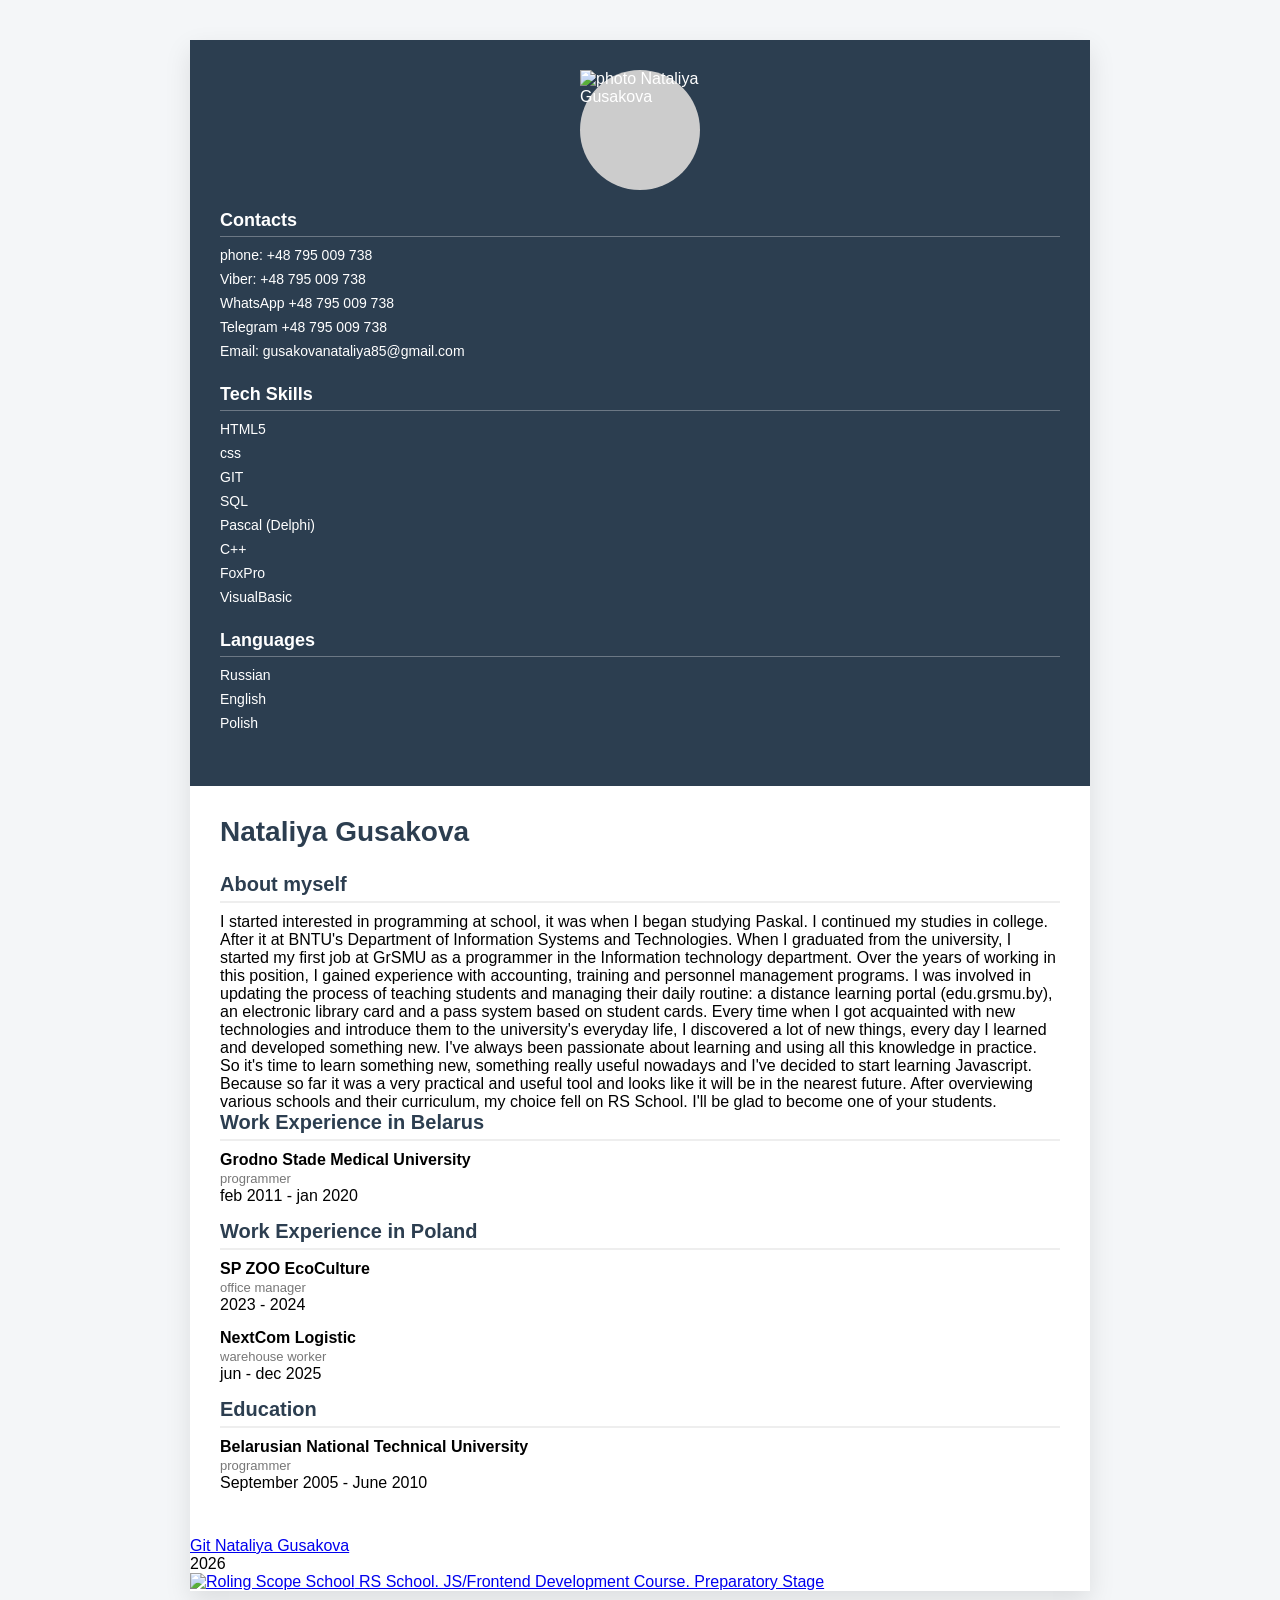
==== index.html @ f9a49e25 "feat: add photo file and link in index file" ====
<!DOCTYPE html>
<html lang="en">
<head>
    <meta charset="UTF-8">
    <meta name="viewport" content="width=device-width, initial-scale=1.0">
    <title>CV Nataliya Gusakova</title>
    <link rel="stylesheet" href="style.css">
</head>
<body>
    <div class="cv-container">
        <aside class="sidebar">
            <div class="profile-photo">
                <img src="" alt="photo Nataliya Gusakova">
            </div>
            <h2>Contacts</h2>
            <ul>
                <li>phone: +48 795 009 738</li>
                <li>Viber: +48 795 009 738</li>
                <li>WhatsApp +48 795 009 738</li>
                <li>Telegram +48 795 009 738</li>
                <li>Email: gusakovanataliya85@gmail.com</li>
            </ul>
            <h2>Tech Skills</h2>
            <ul>
                <li>HTML5</li>
                <li>css</li>
                <li>GIT</li>
                <li>SQL</li>
                <li>Pascal (Delphi)</li>
                <li>C++</li>
                <li>FoxPro</li>
                <li>VisualBasic</li>
            </ul>
            <h2>Languages</h2>
            <ul>
                <li>Russian</li>
                <li>English</li>
                <li>Polish</li>
            </ul>
        </aside>

        <main class="main">
            <div class="header">
                <h1>Nataliya Gusakova</h1>
            </div>
            <section class="section">
                <h2>About myself</h2>
                <p>
                    I started interested in programming at school, it was when I began studying Paskal.
I continued my studies in college.  After it at BNTU's Department of Information Systems and Technologies.
When I graduated from the university, I started my first job at GrSMU as a programmer in the Information technology department.
Over the years of working in this position, I gained experience with accounting, training and personnel management programs. I was involved in updating the process of teaching students and managing their daily routine: a distance learning portal (edu.grsmu.by), an electronic library card and a pass system based on student cards.
Every time when I got acquainted with new technologies and introduce them to the university's everyday life, I discovered a lot of new things, every day I learned and developed something new.
I've always been passionate about learning and using all this knowledge in practice. So it's time to learn something new, something really useful nowadays and I've decided to start learning Javascript. Because so far it was a very practical and useful tool and looks like it will be in the nearest future. 
After overviewing various schools and their curriculum, my choice fell on RS School. I'll be glad to become one of your students.
                </p>
            </section>

            <section class="section">
                <h2>Work Experience in Belarus</h2>
                <div class="job">
                    <h3>Grodno Stade Medical University</h3>
                    <span>programmer</span>
                    <p>feb 2011 - jan 2020</p>
                </div>

                <h2>Work Experience in Poland</h2>

                <div class="job">
                    <h3>SP ZOO EcoCulture</h3>
                    <span>office manager</span>
                    <p>2023 - 2024</p>
                </div>

                <div class="job">
                    <h3>NextCom Logistic</h3>
                    <span>warehouse worker</span>
                    <p>jun - dec 2025</p>
                </div>
            </section>

            <section class="section">
                <h2>Education</h2>
                <div class="job">
                    <h3>Belarusian National Technical University</h3>
                    <span>programmer</span>
                    <p>September 2005 - June 2010</p>
                </div>
            </section>

        </main>
         <footer>
            <a href="https://github.com/nataliyagus/">Git Nataliya Gusakova</a>
            <p>    2026    </p>
            <a href="https://github.com/rolling-scopes-school/tasks/blob/master/tasks/cv/rs-school-logo.svg">
                <img class="logo" src="https://raw.githubusercontent.com/rolling-scopes-school/tasks/0b9490ff1b5493242c862130c81d9c9edaa16f8a/tasks/cv/rs-school-logo.svg" alt="Roling Scope School">
            </a>
            <a href="https://app.rs.school/course/student/dashboard?course=js-fe-preschool-2026q1"> RS School. JS/Frontend Development Course. Preparatory Stage</a>

        </footer>

    </div>
</body>
</html>
---- style.css ----
*{
  margin: 0;
  padding: 0;
  box-sizing: border-box;
  font-family: Arial, Helvetica, sans-serif;
}

body {
  background-color: #f4f6f8;
  padding: 40px;
}

.cv-container{
  max-width: 900px;
  margin: auto;
  background: white;
  display: grid;
  grid-template-columns: 300px lfr;
  box-shadow: 0 10px 25px rgba(0,0,0,0.1);
}
/*sidebar*/
.sidebar{
  background: #2c3e50;
  color: #ffffff;
  padding: 30px;
}

.profile-photo{
  width: 120px;
  height: 120px;
  border-radius: 50%;
  background: #CCCCCC;
  margin: auto;
  margin-bottom: 20px;
 }
 .sidebar h2{
  margin-bottom: 10px;
  font-size: 18px;
  border-bottom: 1px solid rgba(255,255,255,0.3);
  padding-bottom: 5px;
 }
 .sidebar ul{
  list-style: none;
  margin-bottom: 25px;
 }
 .sidebar li{
  margin: 8px 0;
  font-size: 14px;
 }

 /*Main*/
 .main{
  padding: 30px;
 }
 .header{
  margin-bottom: 25px;
 }
.header h1 {
  color: #2c3e50;
  font-size: 28px;
 }
.header p {
  color: #555555;
  margin-top: 5px;
 }
.section h2{
  font-size: 20px;
  margin-bottom: 10px;
  color: #2c3e50;
  border-bottom: 2px solid #eeeeee;
  padding-bottom: 5px;
 }
 .job{
  margin-bottom: 15px;
 }
 .job h3{
  font-size: 16px;
 }
 .job span{
  font-size: 13px;
  color: #777777;
 }
 .skills{
  display: flex;
  flex-wrap: wrap;
  gap: 10px;
 }
 .skill{
  background: #ecf0f1;
  padding: 6px 10px;
  border-radius: 6px;
  font-size: 13px;
 }
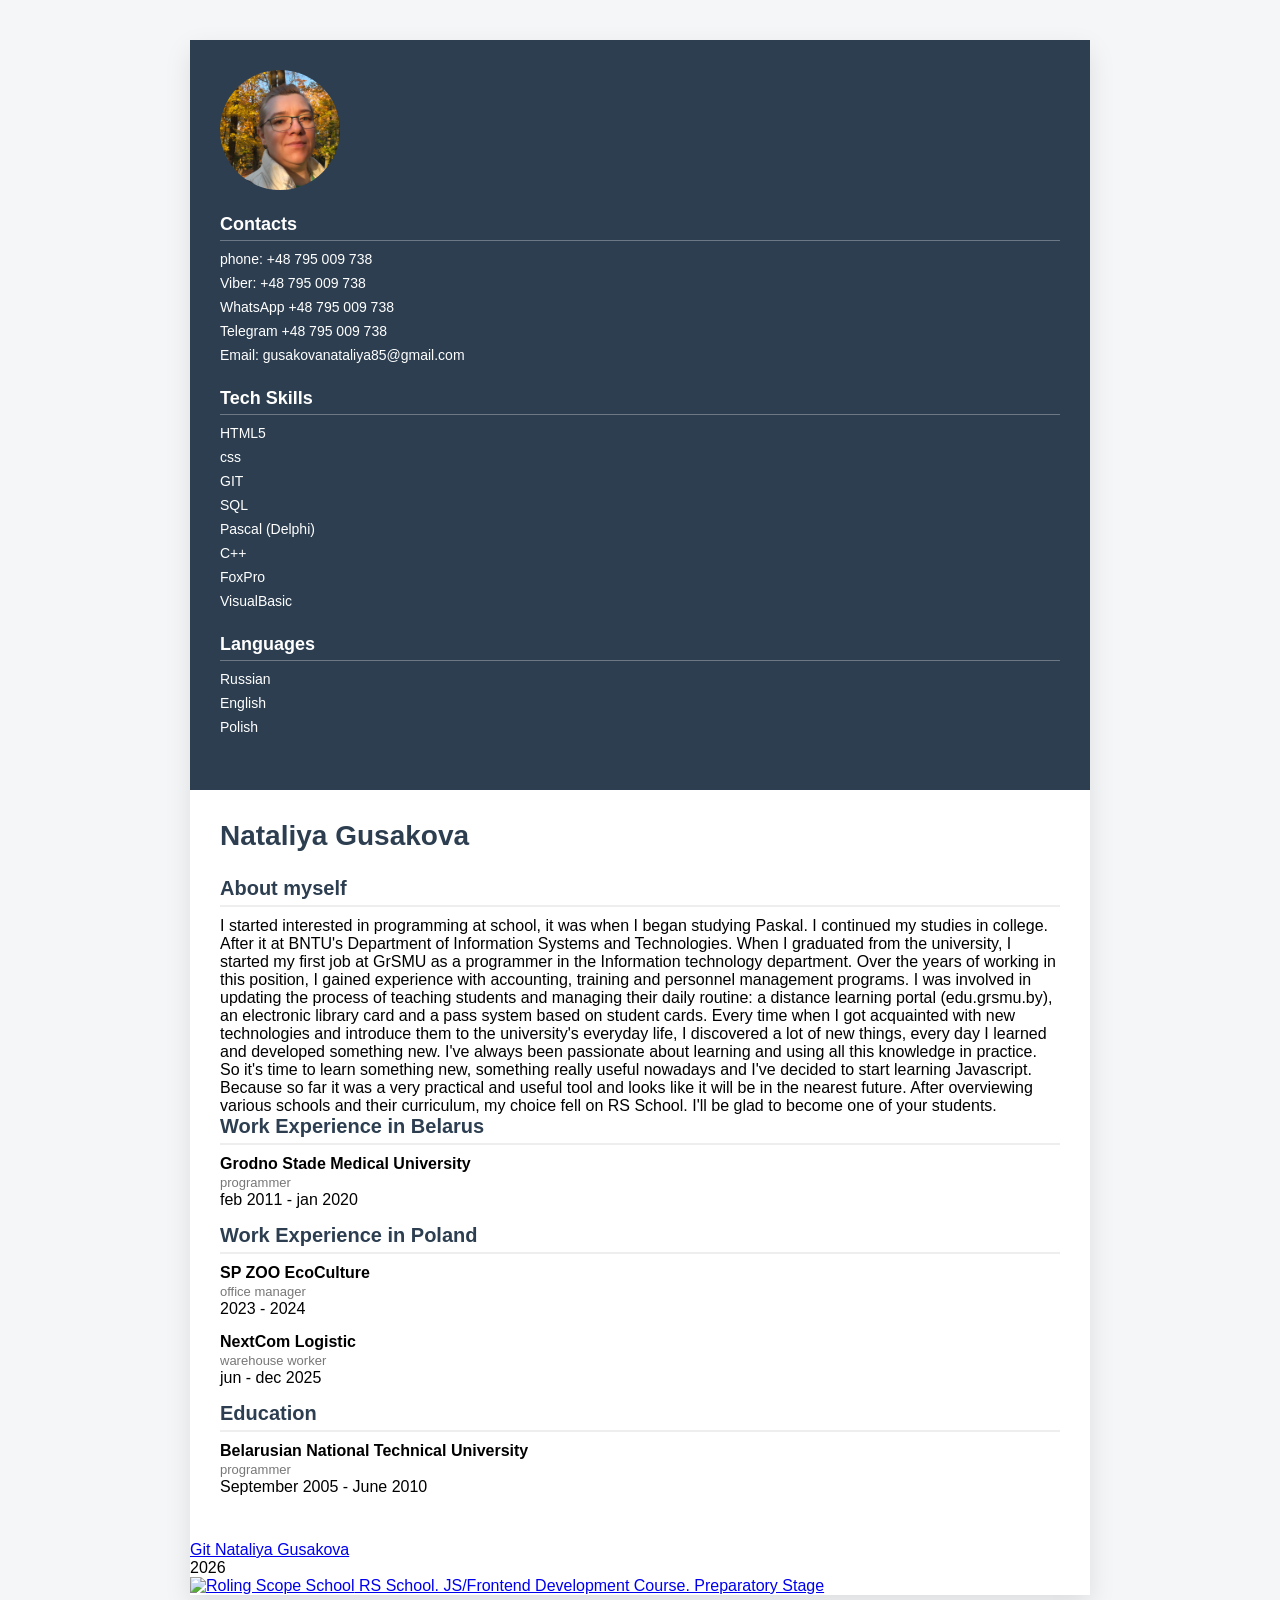
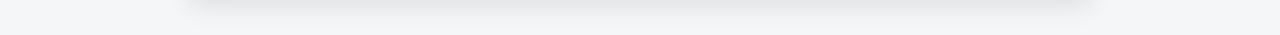
==== commit d9e6a6c8: "feat: correct style and link photo" ====
--- a/index.html
+++ b/index.html
@@ -9,8 +9,8 @@
 <body>
     <div class="cv-container">
         <aside class="sidebar">
-            <div class="profile-photo">
-                <img src="" alt="photo Nataliya Gusakova">
+            <div>
+                <img class="profile-photo" src="photo.jpg" alt="photo Nataliya Gusakova">
             </div>
             <h2>Contacts</h2>
             <ul>
--- a/style.css
+++ b/style.css
@@ -32,6 +32,8 @@
   background: #CCCCCC;
   margin: auto;
   margin-bottom: 20px;
+  object-fit: cover;
+  object-position: center;
  }
  .sidebar h2{
   margin-bottom: 10px;
@@ -91,3 +93,7 @@
   border-radius: 6px;
   font-size: 13px;
  }
+ .logo{
+  height: 50px;
+  width: auto;
+ }
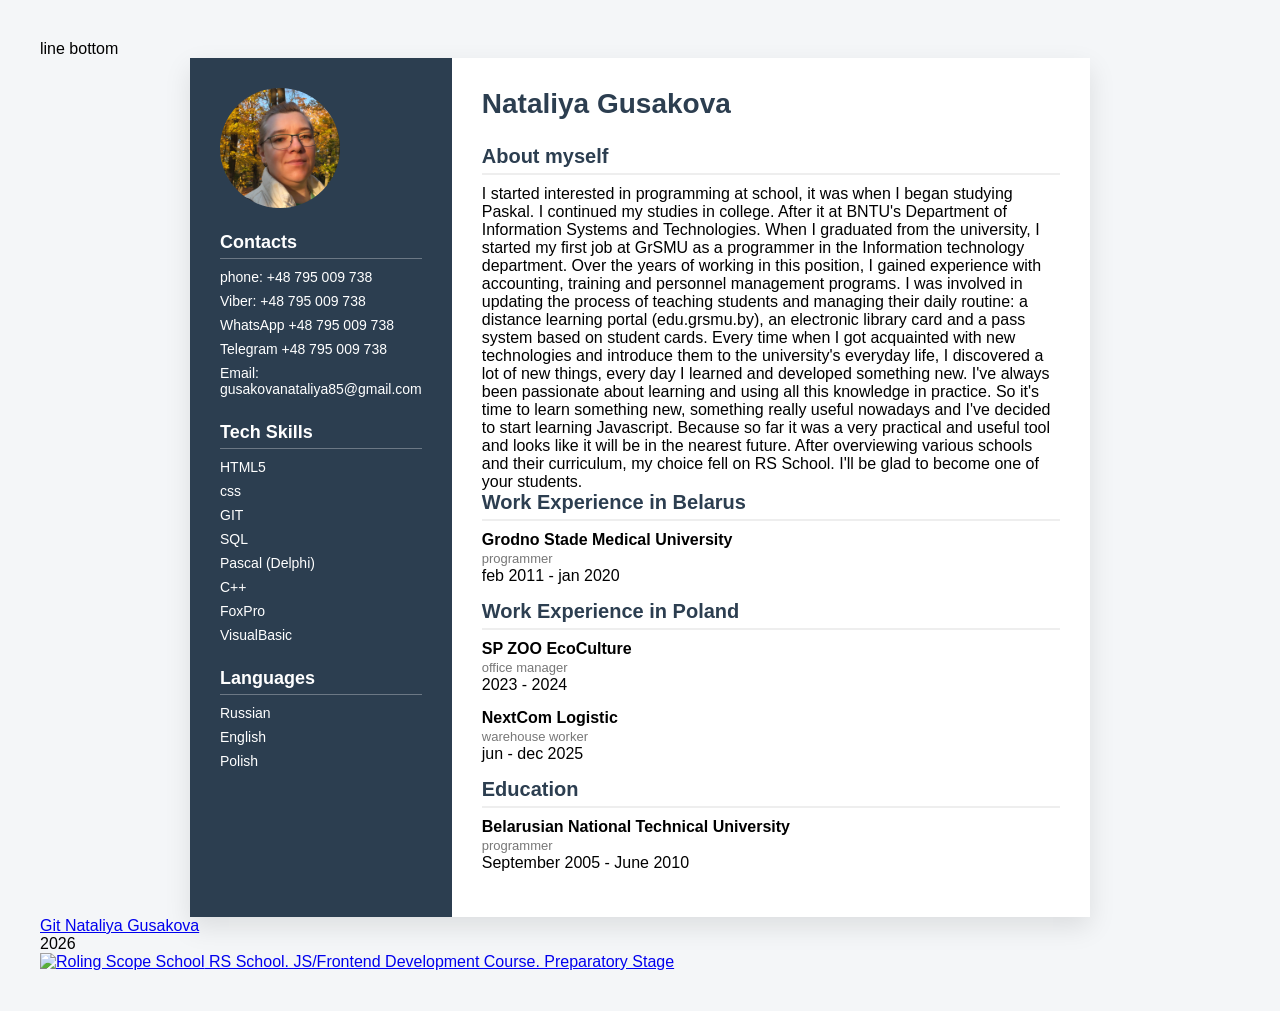
==== commit 223d4a9e: "feat: correct style and add section" ====
--- a/index.html
+++ b/index.html
@@ -7,8 +7,12 @@
     <link rel="stylesheet" href="style.css">
 </head>
 <body>
+    <header>
+        <p>line bottom</p>
+    </header>
     <div class="cv-container">
-        <aside class="sidebar">
+        <!--left side-->
+        <aside class="leftside">
             <div>
                 <img class="profile-photo" src="photo.jpg" alt="photo Nataliya Gusakova">
             </div>
@@ -38,8 +42,9 @@
                 <li>Polish</li>
             </ul>
         </aside>
+        <!--right side-->
 
-        <main class="main">
+        <main class="rightside">
             <div class="header">
                 <h1>Nataliya Gusakova</h1>
             </div>
@@ -89,7 +94,9 @@
             </section>
 
         </main>
-         <footer>
+
+    </div>
+    <footer>
             <a href="https://github.com/nataliyagus/">Git Nataliya Gusakova</a>
             <p>    2026    </p>
             <a href="https://github.com/rolling-scopes-school/tasks/blob/master/tasks/cv/rs-school-logo.svg">
@@ -98,7 +105,5 @@
             <a href="https://app.rs.school/course/student/dashboard?course=js-fe-preschool-2026q1"> RS School. JS/Frontend Development Course. Preparatory Stage</a>
 
         </footer>
-
-    </div>
 </body>
 </html>
--- a/style.css
+++ b/style.css
@@ -17,9 +17,10 @@
   display: grid;
   grid-template-columns: 300px lfr;
   box-shadow: 0 10px 25px rgba(0,0,0,0.1);
+  display: flex;
 }
-/*sidebar*/
-.sidebar{
+/*leftside*/
+.leftside{
   background: #2c3e50;
   color: #ffffff;
   padding: 30px;
@@ -32,27 +33,29 @@
   background: #CCCCCC;
   margin: auto;
   margin-bottom: 20px;
-  object-fit: cover;
+  object-fit: cover; /*прячет лишее*/
   object-position: center;
  }
- .sidebar h2{
+ .leftside h2{
   margin-bottom: 10px;
   font-size: 18px;
   border-bottom: 1px solid rgba(255,255,255,0.3);
   padding-bottom: 5px;
  }
- .sidebar ul{
+ .leftside ul{
   list-style: none;
   margin-bottom: 25px;
  }
- .sidebar li{
+ .leftside li{
   margin: 8px 0;
   font-size: 14px;
  }
 
- /*Main*/
- .main{
+ /*rightside*/
+ .rightside{
   padding: 30px;
+  
+
  }
  .header{
   margin-bottom: 25px;
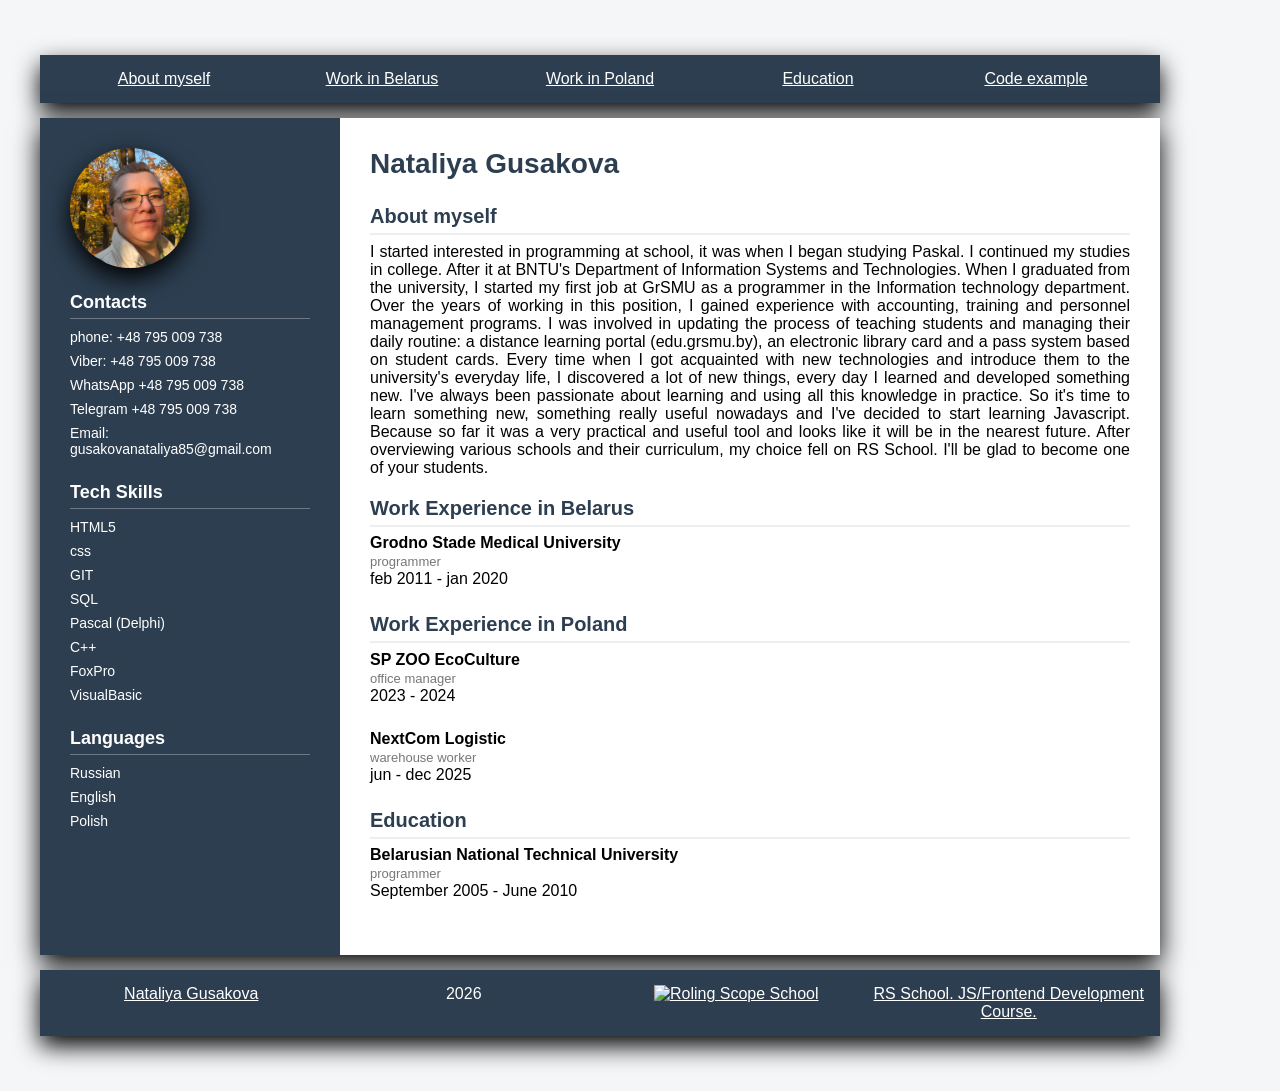
==== commit 436dd50f: "feat: add navigate button" ====
--- a/index.html
+++ b/index.html
@@ -7,8 +7,15 @@
     <link rel="stylesheet" href="style.css">
 </head>
 <body>
-    <header>
-        <p>line bottom</p>
+    <header class="top_nav">
+        <nav class="navigate">
+                <a href="#About_myself">About myself</a>
+                <a href="#Work_blr">Work in Belarus</a>
+                <a href="#Work_pl">Work  in Poland</a>
+                <a href="#education">Education</a>
+                <a href="#education">Code example</a>
+        </nav>
+
     </header>
     <div class="cv-container">
         <!--left side-->
@@ -49,9 +56,8 @@
                 <h1>Nataliya Gusakova</h1>
             </div>
             <section class="section">
-                <h2>About myself</h2>
-                <p>
-                    I started interested in programming at school, it was when I began studying Paskal.
+                <h2 id="About_myself">About myself</h2>
+                <p> I started interested in programming at school, it was when I began studying Paskal.
 I continued my studies in college.  After it at BNTU's Department of Information Systems and Technologies.
 When I graduated from the university, I started my first job at GrSMU as a programmer in the Information technology department.
 Over the years of working in this position, I gained experience with accounting, training and personnel management programs. I was involved in updating the process of teaching students and managing their daily routine: a distance learning portal (edu.grsmu.by), an electronic library card and a pass system based on student cards.
@@ -62,14 +68,14 @@
             </section>
 
             <section class="section">
-                <h2>Work Experience in Belarus</h2>
+                <h2 id="Work_blr">Work Experience in Belarus</h2>
                 <div class="job">
                     <h3>Grodno Stade Medical University</h3>
                     <span>programmer</span>
                     <p>feb 2011 - jan 2020</p>
                 </div>
 
-                <h2>Work Experience in Poland</h2>
+                <h2 id="Work_pl">Work Experience in Poland</h2>
 
                 <div class="job">
                     <h3>SP ZOO EcoCulture</h3>
@@ -85,7 +91,7 @@
             </section>
 
             <section class="section">
-                <h2>Education</h2>
+                <h2 id="education">Education</h2>
                 <div class="job">
                     <h3>Belarusian National Technical University</h3>
                     <span>programmer</span>
@@ -96,13 +102,13 @@
         </main>
 
     </div>
-    <footer>
-            <a href="https://github.com/nataliyagus/">Git Nataliya Gusakova</a>
-            <p>    2026    </p>
-            <a href="https://github.com/rolling-scopes-school/tasks/blob/master/tasks/cv/rs-school-logo.svg">
+    <footer class="footer">
+            <a href="https://github.com/nataliyagus">Nataliya Gusakova</a>
+            <p>2026</p>
+            <a href="https://rs.school">
                 <img class="logo" src="https://raw.githubusercontent.com/rolling-scopes-school/tasks/0b9490ff1b5493242c862130c81d9c9edaa16f8a/tasks/cv/rs-school-logo.svg" alt="Roling Scope School">
             </a>
-            <a href="https://app.rs.school/course/student/dashboard?course=js-fe-preschool-2026q1"> RS School. JS/Frontend Development Course. Preparatory Stage</a>
+            <a href="https://app.rs.school/course/student/dashboard?course=js-fe-preschool-2026q1"> RS School. JS/Frontend Development Course.</a>
 
         </footer>
 </body>
--- a/style.css
+++ b/style.css
@@ -8,17 +8,32 @@
 body {
   background-color: #f4f6f8;
   padding: 40px;
+  max-width: 1200px;
+  place-content: center;
+}
+.top_nav{
+  background-color: #2c3e50;
+  box-shadow: 0 10px 25px #000000;
+  text-align: center;
+ }
+.top_nav a{
+  color: #ffffff;
+}
+.navigate{
+  display: grid;
+  grid-template-columns: 1fr 1fr 1fr 1fr 1fr ;
+  margin-bottom: 20px;
+  padding: 15px;
+  margin: 15px 0;
 }
 
 .cv-container{
-  max-width: 900px;
   margin: auto;
   background: white;
   display: grid;
-  grid-template-columns: 300px lfr;
-  box-shadow: 0 10px 25px rgba(0,0,0,0.1);
-  display: flex;
-}
+  grid-template-columns: 300px 1fr;
+  box-shadow: 0 10px 25px #000000;
+  }
 /*leftside*/
 .leftside{
   background: #2c3e50;
@@ -35,6 +50,7 @@
   margin-bottom: 20px;
   object-fit: cover; /*прячет лишее*/
   object-position: center;
+  box-shadow: 0 10px 25px #000000;
  }
  .leftside h2{
   margin-bottom: 10px;
@@ -54,7 +70,6 @@
  /*rightside*/
  .rightside{
   padding: 30px;
-  
 
  }
  .header{
@@ -70,13 +85,17 @@
  }
 .section h2{
   font-size: 20px;
-  margin-bottom: 10px;
+  margin-bottom: 1%;
+  margin-top: 20px;
   color: #2c3e50;
   border-bottom: 2px solid #eeeeee;
   padding-bottom: 5px;
  }
+ .section p{
+  text-align: justify;
+ }
  .job{
-  margin-bottom: 15px;
+  margin-bottom: 25px;
  }
  .job h3{
   font-size: 16px;
@@ -97,6 +116,21 @@
   font-size: 13px;
  }
  .logo{
-  height: 50px;
+  height: 30px;
   width: auto;
  }
+ .footer{
+  display: grid;
+  grid-template-columns: 1fr 1fr 1fr 1fr ;
+  margin-bottom: 20px;
+  padding: 15px;
+  margin: 15px 0;
+  background-color: #2c3e50;
+  box-shadow: 0 10px 25px #000000;
+  color: #ffffff;
+  text-align: center;
+
+ }
+ .footer a{
+  color: #ffffff;
+ }
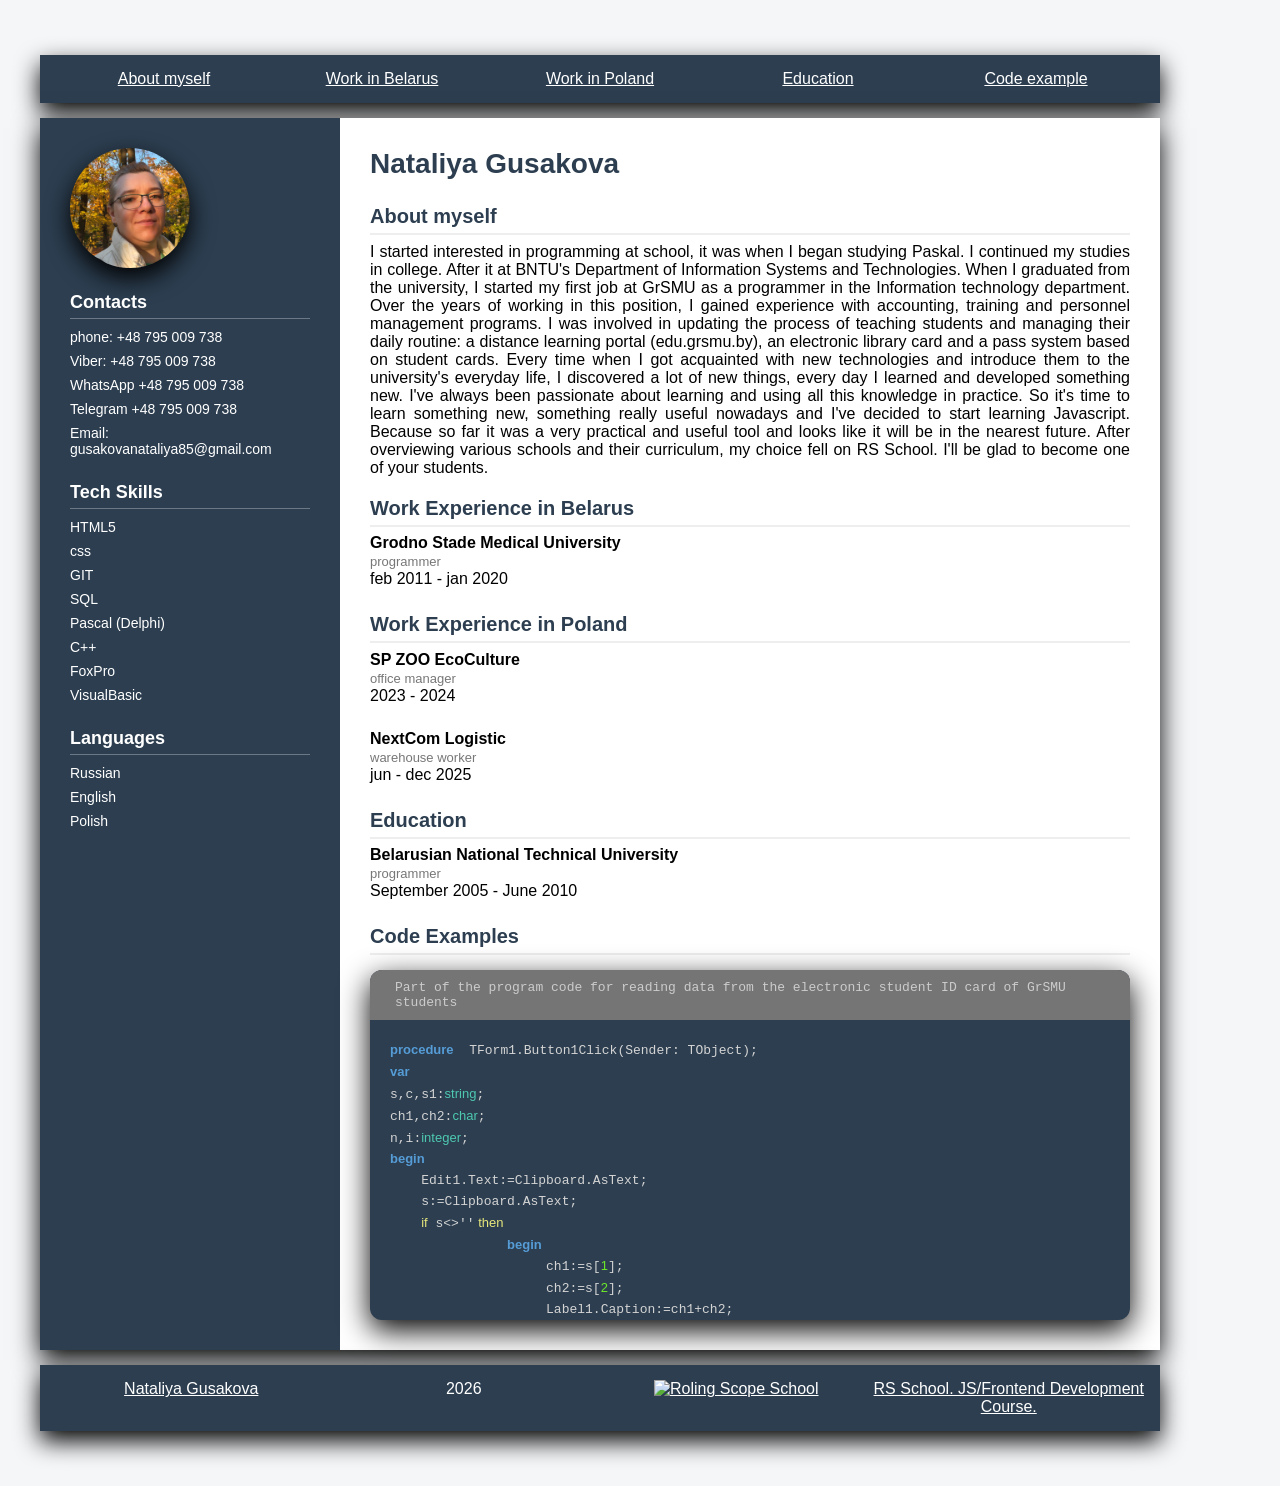
==== commit 03215a28: "feat: add Code example section" ====
--- a/index.html
+++ b/index.html
@@ -13,7 +13,7 @@
                 <a href="#Work_blr">Work in Belarus</a>
                 <a href="#Work_pl">Work  in Poland</a>
                 <a href="#education">Education</a>
-                <a href="#education">Code example</a>
+                <a href="#code">Code example</a>
         </nav>
 
     </header>
@@ -96,8 +96,57 @@
                     <h3>Belarusian National Technical University</h3>
                     <span>programmer</span>
                     <p>September 2005 - June 2010</p>
+
+            </section>
+          <section class="section">
+                <h2 id="code">Code Examples</h2>
+                <div class="code_editor">
+                    <div class="editor_header">
+                        <span class="name_proc">Part of the program code for reading data from the electronic student ID card of GrSMU students</span>
+                    </div>
+                    <pre class="code">
+<span class="kw">procedure</span>  TForm1.Button1Click(Sender: TObject);
+<span class="kw">var</span>
+s,c,s1:<span class="type">string</span>;
+ch1,ch2:<span class="type">char</span>;
+n,i:<span class="type">integer</span>;
+<span class="kw">begin</span>
+    Edit1.Text:=Clipboard.AsText;
+    s:=Clipboard.AsText;
+    <span class="func">if</span> s<>''<span class="func"> then </span>
+               <span class="kw">begin</span>
+                    ch1:=s[<span class="num">1</span>];
+                    ch2:=s[<span class="num">2</span>];
+                    Label1.Caption:=ch1+ch2;
+                    <span class="func">if</span> (ch1='<span class="str">F</span>') and (ch2='<span class="str">F</span>')
+                         <span class="func"> then</span> <span class="kw">begin</span>
+                                n:=<span class="func"> HexToDec</span>(s);
+                                Edit2.Text:=<span class="func"> IntToStr</span>(n);
+                                Data.DataModule1.ADOQuery1.Close;
+                                Data.DataModule1.ADOQuery1.SQL.Text:='<span class="str"> select c.idchip, b.nomz from ez_cards c, photos ph, cards_student_v b </span>' + '<span class="str"> where ph.idperson=b.rowguid and ph.idphotos = c.idphotos and c.encodedate is not null </span>'+ '<span class="str">and c.idchip=</span>' + <span class="func">chr</span>(<span class="num">39</span>) + Edit2.Text + <span class="func">chr</span>(<span class="num">39</span>);
+                                data.DataModule1.ADOQuery1.open;
+                                <span class="func">if</span> data.DataModule1.ADOQuery1.FieldValues['nomz']>''<span class="func"> then</span>
+                                c:=data.DataModule1.ADOQuery1.FieldValues['<span class="str">nomz</span>']
+                                     <span class="func">else</span> <span class="kw">begin</span>
+                                            Data.DataModule1.ADOQuery1.Close;
+                                            data.DataModule1.ADOQuery1.SQL.Text:='<span class="str">select c.idchip, b.nomz from ez_cards c, photos ph, CARDS_SOTR_V b </span>' + '<span class="str">where ph.idperson=b.rowguid and ph.idphotos = c.idphotos and c.encodedate is not null</span>' + '<span class="str"> and c.idchip=</span>' + <span class="func">chr</span>(<span class="num">39</span>) + Edit2.Text + <span class="func">chr</span>(<span class="num">39</span>) ;
+                                            data.DataModule1.ADOQuery1.open;
+                                            <span class="func">if</span> data.DataModule1.ADOQuery1.FieldValues['<span class="str">nomz</span>']><span class="num">0</span> 
+                                             <span class="func">then</span>
+                                            c:=data.DataModule1.ADOQuery1.FieldValues['<span class="str">nomz</span>'];
+                                         <span class="kw">end</span>;
+                                s1:='';
+                                <span class="func">for</span> i:=<span class="num">1</span> <span class="func">to</span> <span class="func">Length</span>(c) <span class="func">do</span>
+                                    <span class="func">if</span> c[i]<>' ' <span class="func">then</span> s1:=s1+c[i];
+                                    <span class="func">if</span> c>'' <span class="func">then</span> Label2.Caption:=s1;
+                                Clipboard.AsText:=Label2.Caption ;
+                                Timer2.Enabled:=true;
+                           <span class="kw"> end</span>;
+                 <span class="kw">end</span>;
+ <span class="kw">end</span>;
+                    </pre>
                 </div>
-            </section>
+          </section>
 
         </main>
 
--- a/style.css
+++ b/style.css
@@ -104,21 +104,62 @@
   font-size: 13px;
   color: #777777;
  }
- .skills{
+
+ /*блок кода*/
+.code_editor{
+  background: #2c3e50;
+  border-radius: 12px;
+  overflow: hidden;
+  box-shadow: 0 10px 30px #000000;
+  margin-top: 15px;
+}
+.editor_header{
+  background: #757575;
+  padding: 10px 15px;
   display: flex;
   flex-wrap: wrap;
-  gap: 10px;
- }
- .skill{
-  background: #ecf0f1;
-  padding: 6px 10px;
-  border-radius: 6px;
+
+  align-items: center;
+}
+.name_proc{
+  margin-left: 10px;
+  color: #CCCCCC;
   font-size: 13px;
- }
- .logo{
-  height: 30px;
-  width: auto;
- }
+  font-family: monospace;
+}
+.code{
+  margin: 0;
+  padding: 20px;
+  font-family: monospace;
+  font-size: 13px;
+  line-height: 1.6;
+  color: #d4d4d4;
+  max-height: 300px;/*высота блока кода*/
+  max-width: 800px;
+  overflow-y: auto;/*вертик скролл*/
+  overflow-x: auto;/*гориз. скролл*/
+  /*перенос строк в блоке pre*/
+ white-space: pre-wrap;
+  word-break: break-word;
+}
+.kw{
+  color: #569cd6;
+  font-weight: bold;
+}
+.type{
+  color: #4ec9b0;
+}
+.func{
+  color: #e8e87b;
+}
+.str{
+  color: #e96430;
+}
+.num{
+  color: #6ce82a;
+}
+/*низ*/
+
  .footer{
   display: grid;
   grid-template-columns: 1fr 1fr 1fr 1fr ;
@@ -134,3 +175,7 @@
  .footer a{
   color: #ffffff;
  }
+ .logo{
+  height: 30px;
+  width: auto;
+ }
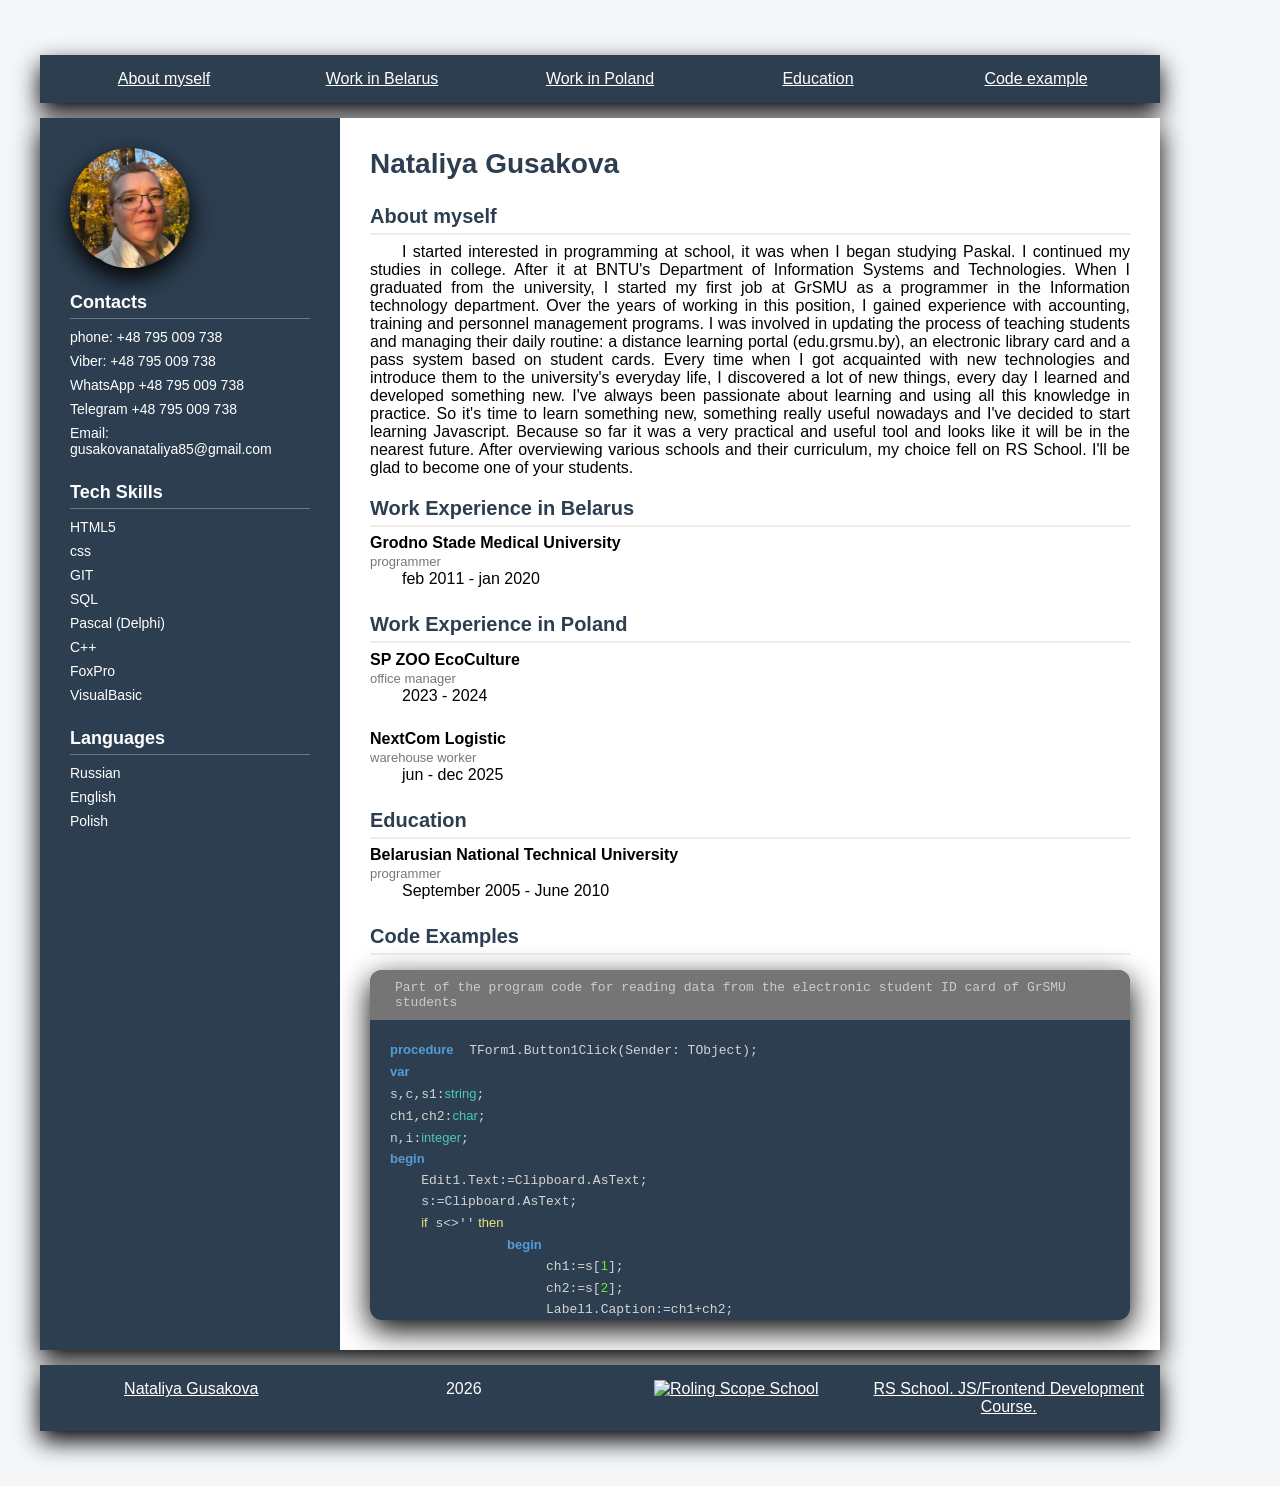
==== commit d5b1b283: "stye: add text indent for teg p" ====
--- a/index.html
+++ b/index.html
@@ -57,7 +57,7 @@
             </div>
             <section class="section">
                 <h2 id="About_myself">About myself</h2>
-                <p> I started interested in programming at school, it was when I began studying Paskal.
+                <p >   I started interested in programming at school, it was when I began studying Paskal.
 I continued my studies in college.  After it at BNTU's Department of Information Systems and Technologies.
 When I graduated from the university, I started my first job at GrSMU as a programmer in the Information technology department.
 Over the years of working in this position, I gained experience with accounting, training and personnel management programs. I was involved in updating the process of teaching students and managing their daily routine: a distance learning portal (edu.grsmu.by), an electronic library card and a pass system based on student cards.
--- a/style.css
+++ b/style.css
@@ -79,7 +79,7 @@
   color: #2c3e50;
   font-size: 28px;
  }
-.header p {
+.header pre {
   color: #555555;
   margin-top: 5px;
  }
@@ -93,6 +93,7 @@
  }
  .section p{
   text-align: justify;
+  text-indent: 2em; /*абзац первой строки*/
  }
  .job{
   margin-bottom: 25px;
@@ -139,7 +140,7 @@
   overflow-y: auto;/*вертик скролл*/
   overflow-x: auto;/*гориз. скролл*/
   /*перенос строк в блоке pre*/
- white-space: pre-wrap;
+  white-space: pre-wrap;
   word-break: break-word;
 }
 .kw{
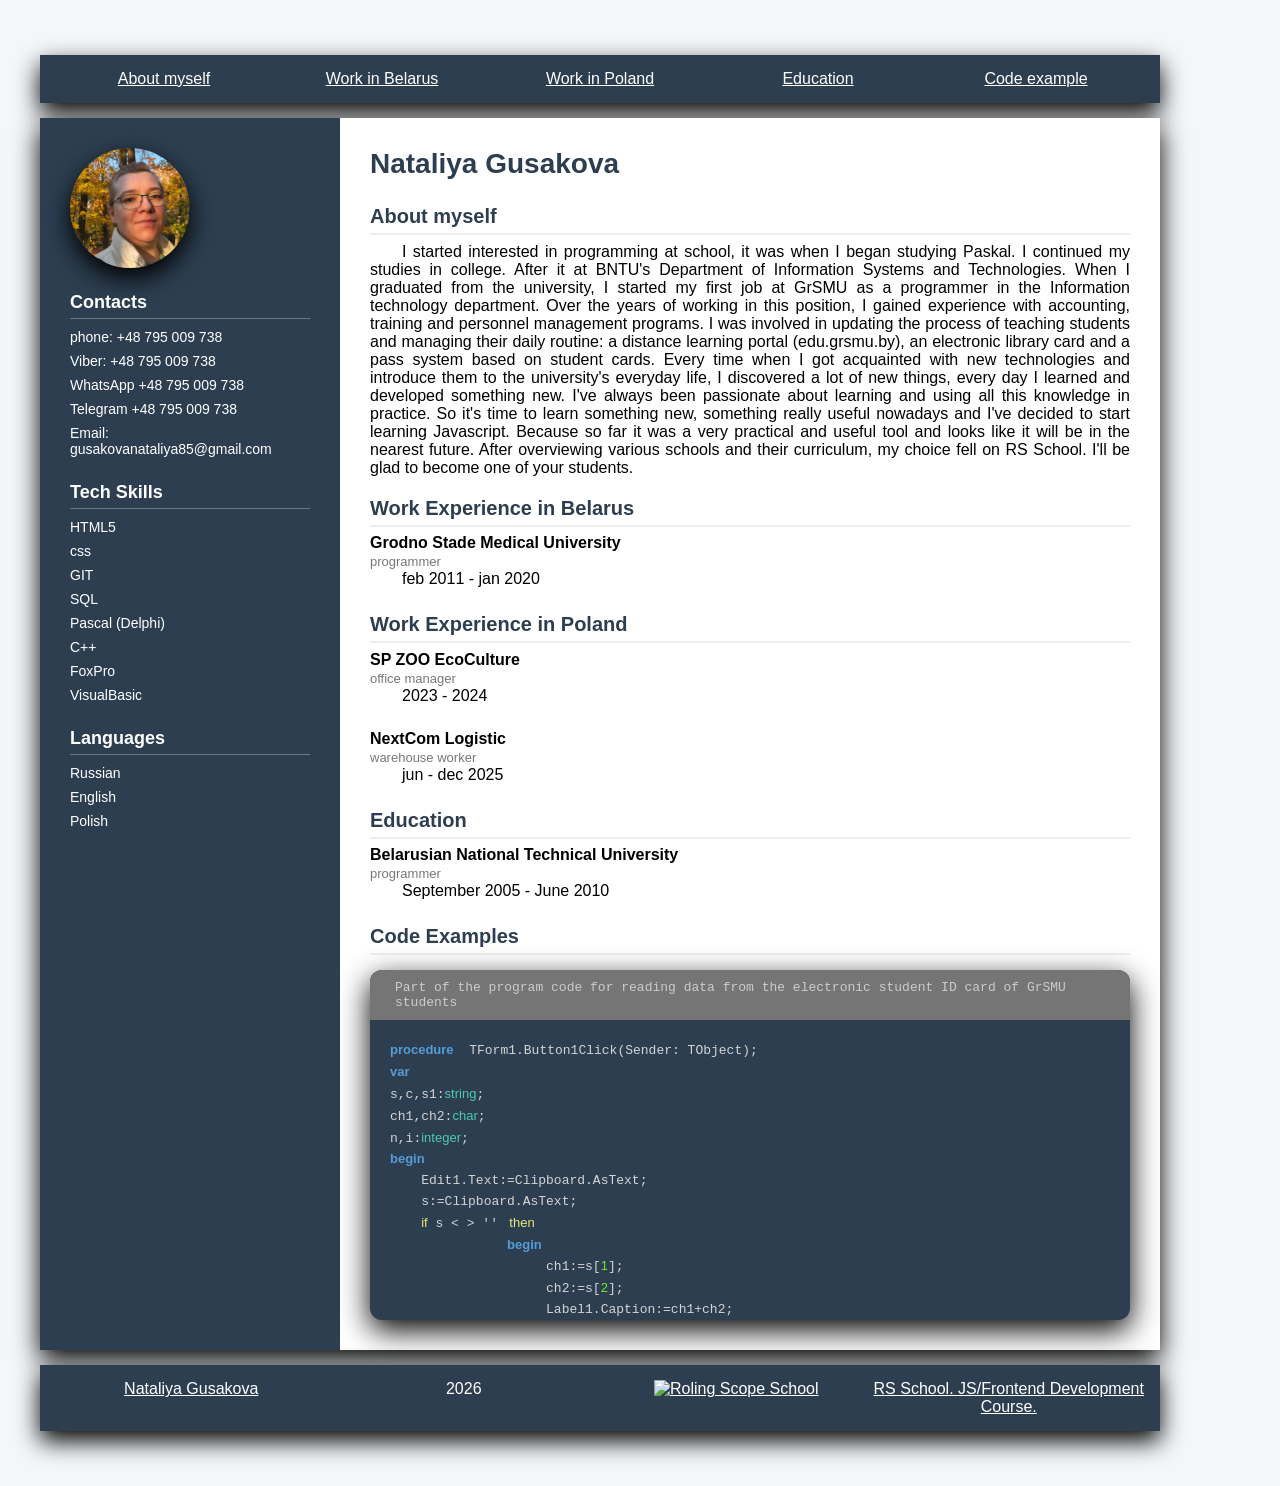
==== commit 198344d7: "fix: special characters have been replaced with the corresponding codes" ====
--- a/index.html
+++ b/index.html
@@ -96,7 +96,7 @@
                     <h3>Belarusian National Technical University</h3>
                     <span>programmer</span>
                     <p>September 2005 - June 2010</p>
-
+                </div>
             </section>
           <section class="section">
                 <h2 id="code">Code Examples</h2>
@@ -113,7 +113,7 @@
 <span class="kw">begin</span>
     Edit1.Text:=Clipboard.AsText;
     s:=Clipboard.AsText;
-    <span class="func">if</span> s<>''<span class="func"> then </span>
+    <span class="func">if</span> s &lt; &gt; '' <span class="func"> then </span>
                <span class="kw">begin</span>
                     ch1:=s[<span class="num">1</span>];
                     ch2:=s[<span class="num">2</span>];
@@ -131,14 +131,14 @@
                                             Data.DataModule1.ADOQuery1.Close;
                                             data.DataModule1.ADOQuery1.SQL.Text:='<span class="str">select c.idchip, b.nomz from ez_cards c, photos ph, CARDS_SOTR_V b </span>' + '<span class="str">where ph.idperson=b.rowguid and ph.idphotos = c.idphotos and c.encodedate is not null</span>' + '<span class="str"> and c.idchip=</span>' + <span class="func">chr</span>(<span class="num">39</span>) + Edit2.Text + <span class="func">chr</span>(<span class="num">39</span>) ;
                                             data.DataModule1.ADOQuery1.open;
-                                            <span class="func">if</span> data.DataModule1.ADOQuery1.FieldValues['<span class="str">nomz</span>']><span class="num">0</span> 
+                                            <span class="func">if</span> data.DataModule1.ADOQuery1.FieldValues['<span class="str">nomz</span>']><span class="num">0</span>
                                              <span class="func">then</span>
                                             c:=data.DataModule1.ADOQuery1.FieldValues['<span class="str">nomz</span>'];
                                          <span class="kw">end</span>;
                                 s1:='';
                                 <span class="func">for</span> i:=<span class="num">1</span> <span class="func">to</span> <span class="func">Length</span>(c) <span class="func">do</span>
-                                    <span class="func">if</span> c[i]<>' ' <span class="func">then</span> s1:=s1+c[i];
-                                    <span class="func">if</span> c>'' <span class="func">then</span> Label2.Caption:=s1;
+                                    <span class="func">if</span> c[i]&lt; &gt; '' <span class="func">then</span> s1:=s1+c[i];
+                                    <span class="func">if</span> c&lt;'' <span class="func">then</span> Label2.Caption:=s1;
                                 Clipboard.AsText:=Label2.Caption ;
                                 Timer2.Enabled:=true;
                            <span class="kw"> end</span>;
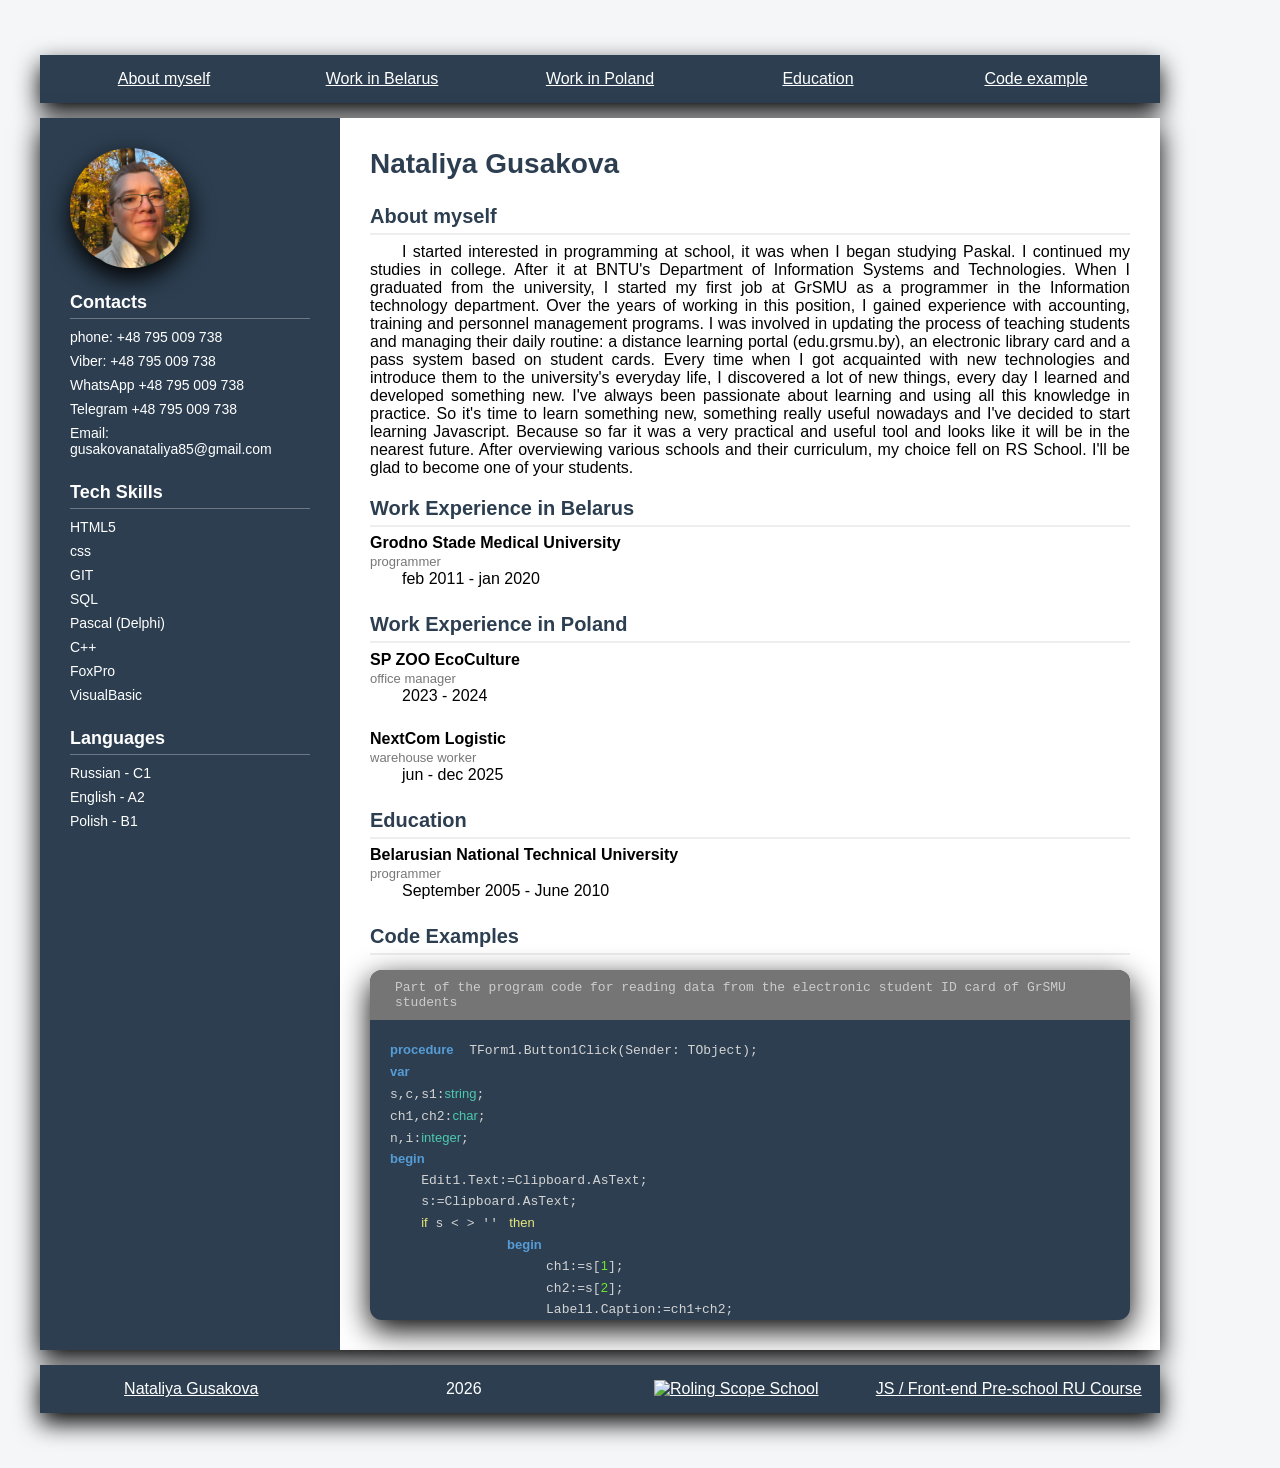
==== commit 56a87666: "feat:l anguage knowledge level added" ====
--- a/index.html
+++ b/index.html
@@ -44,9 +44,9 @@
             </ul>
             <h2>Languages</h2>
             <ul>
-                <li>Russian</li>
-                <li>English</li>
-                <li>Polish</li>
+                <li>Russian - C1</li>
+                <li>English - A2</li>
+                <li>Polish - B1</li>
             </ul>
         </aside>
         <!--right side-->
@@ -157,7 +157,7 @@
             <a href="https://rs.school">
                 <img class="logo" src="https://raw.githubusercontent.com/rolling-scopes-school/tasks/0b9490ff1b5493242c862130c81d9c9edaa16f8a/tasks/cv/rs-school-logo.svg" alt="Roling Scope School">
             </a>
-            <a href="https://app.rs.school/course/student/dashboard?course=js-fe-preschool-2026q1"> RS School. JS/Frontend Development Course.</a>
+            <a href="https://rs.school/courses/javascript-preschool-ru"> JS / Front-end Pre-school RU Course</a>
 
         </footer>
 </body>
